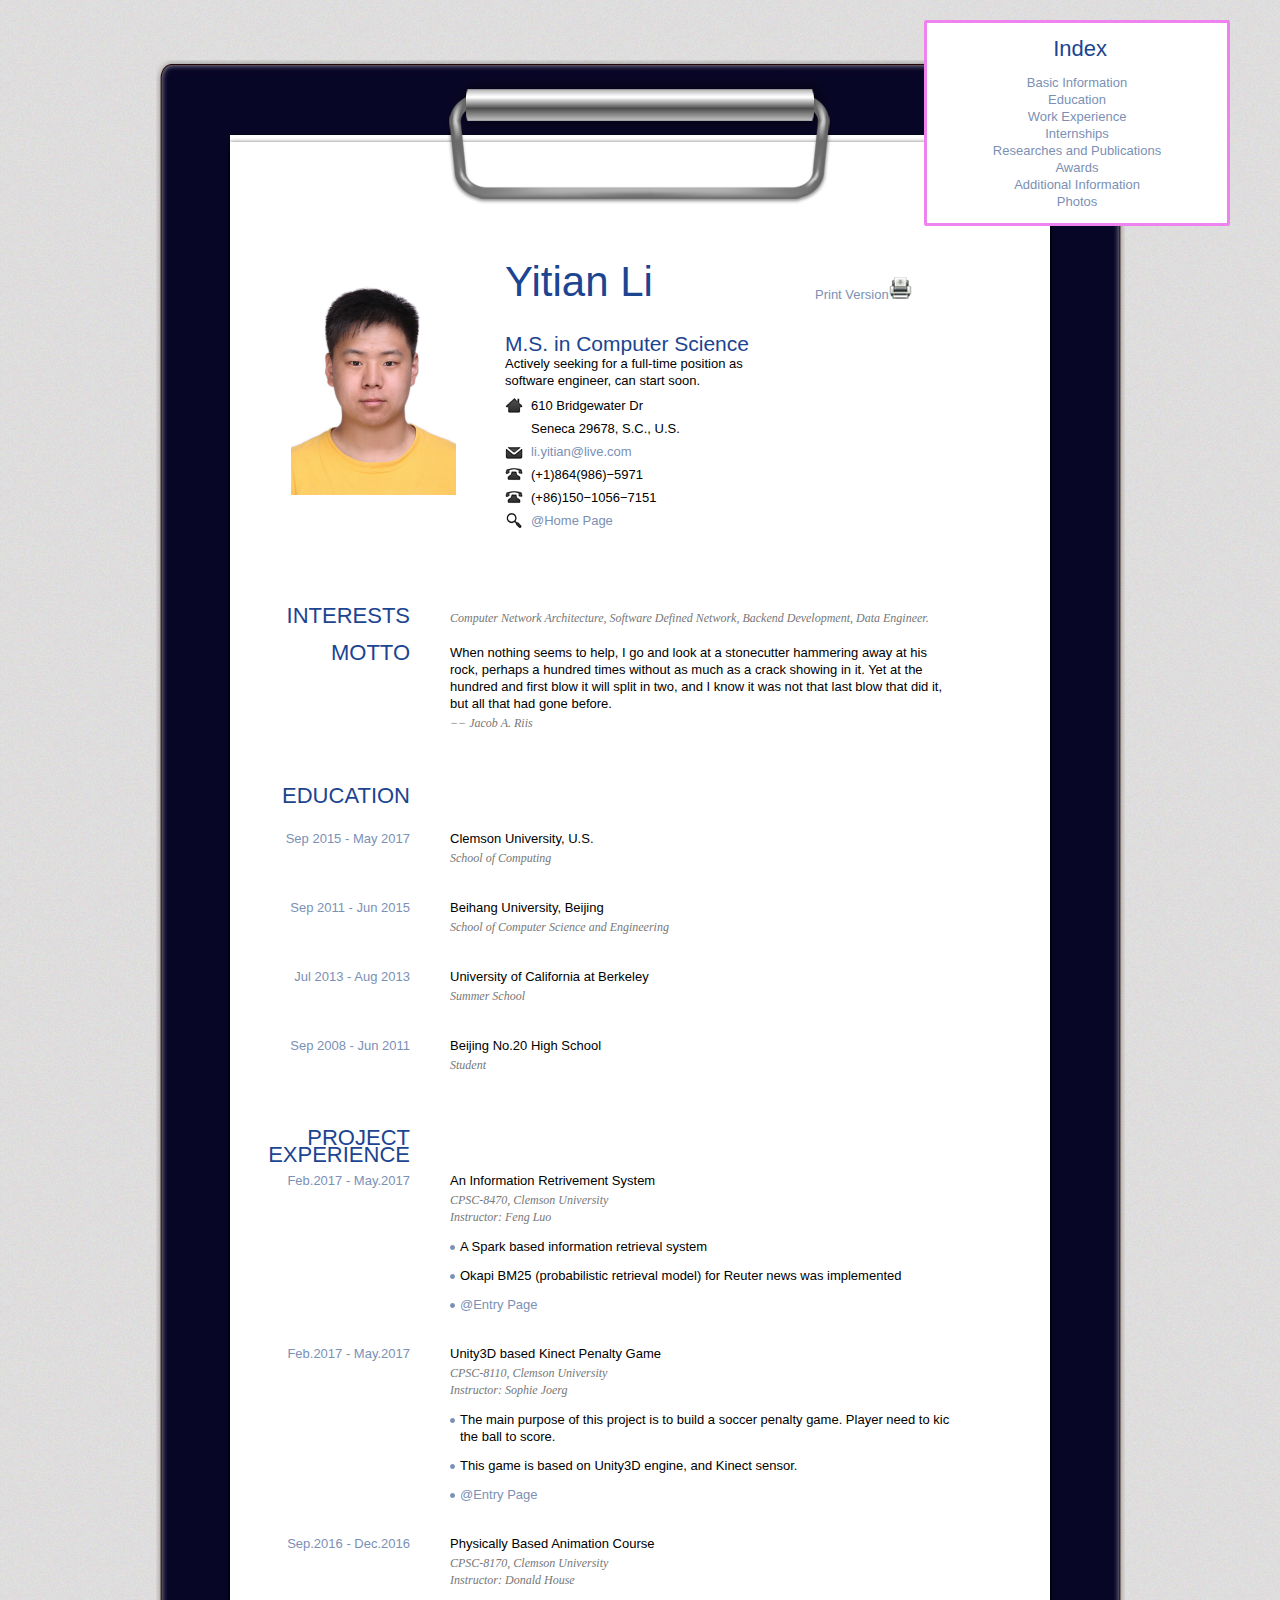
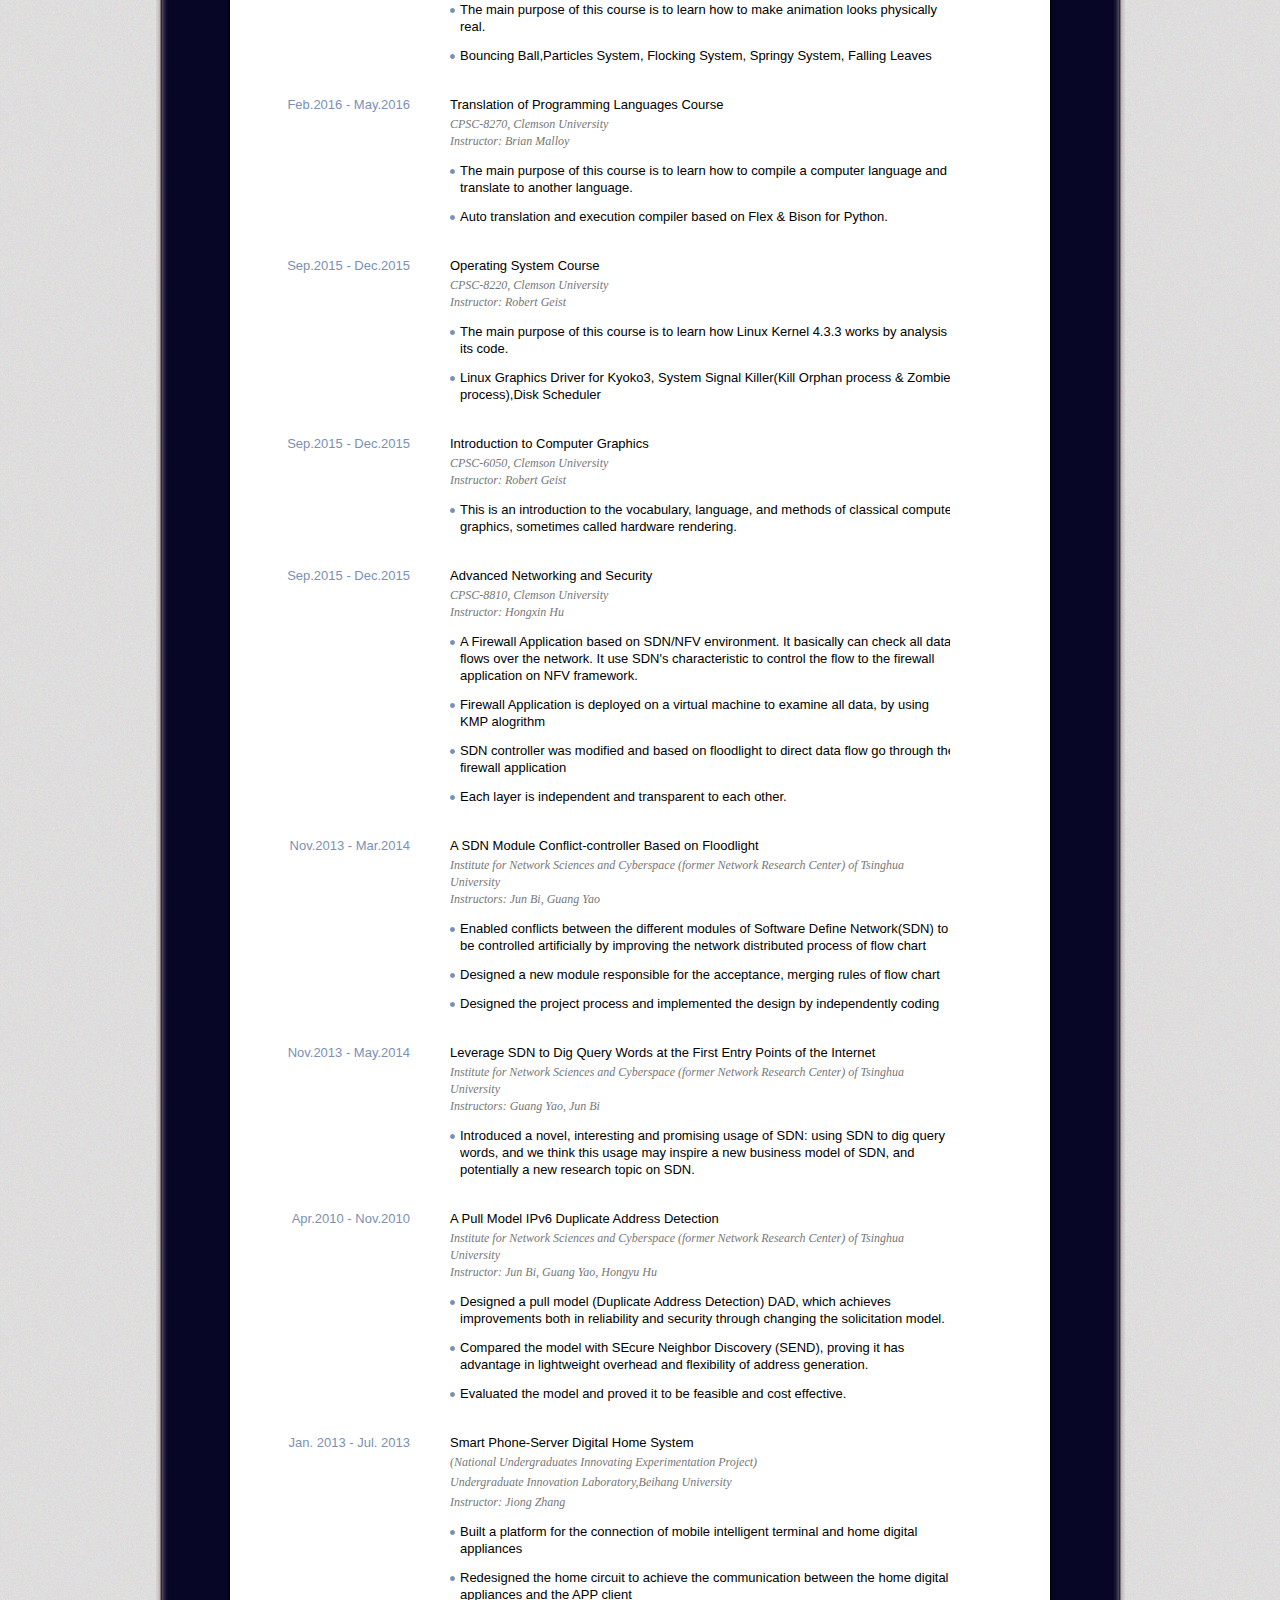
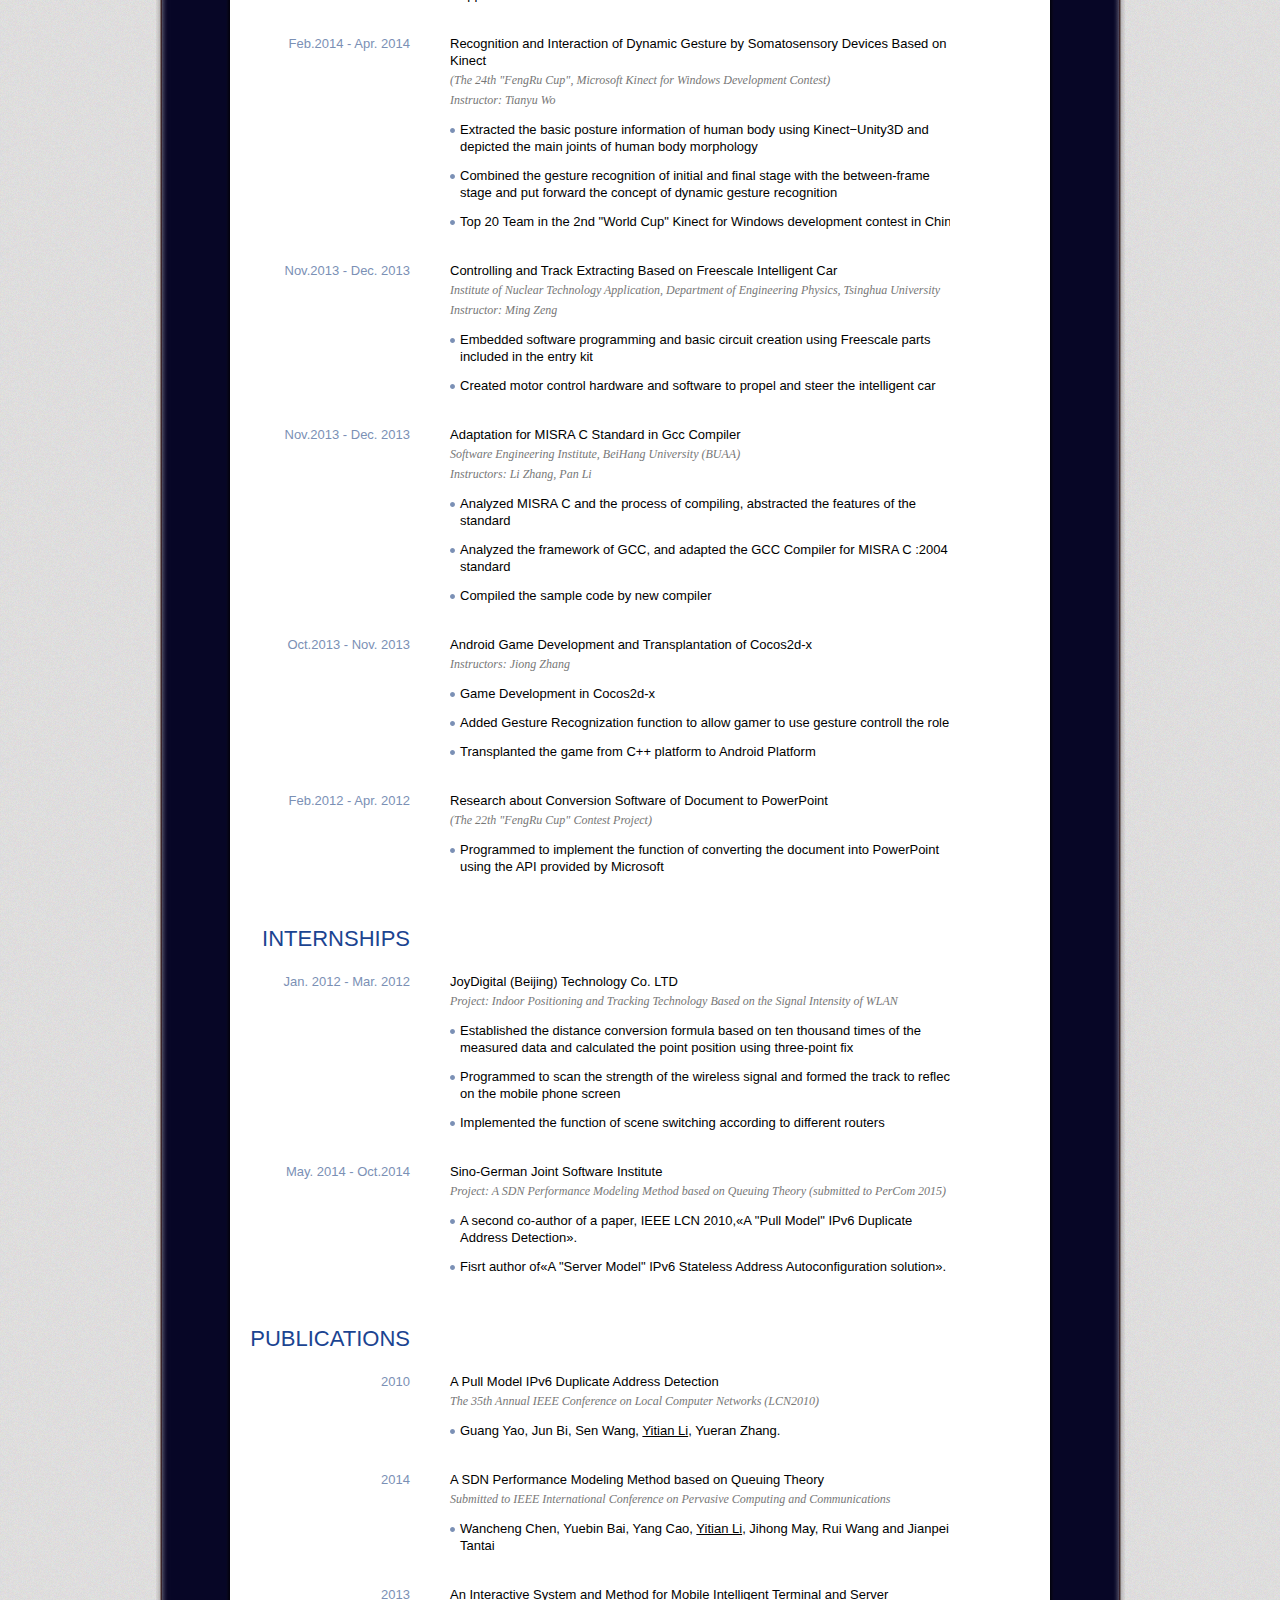
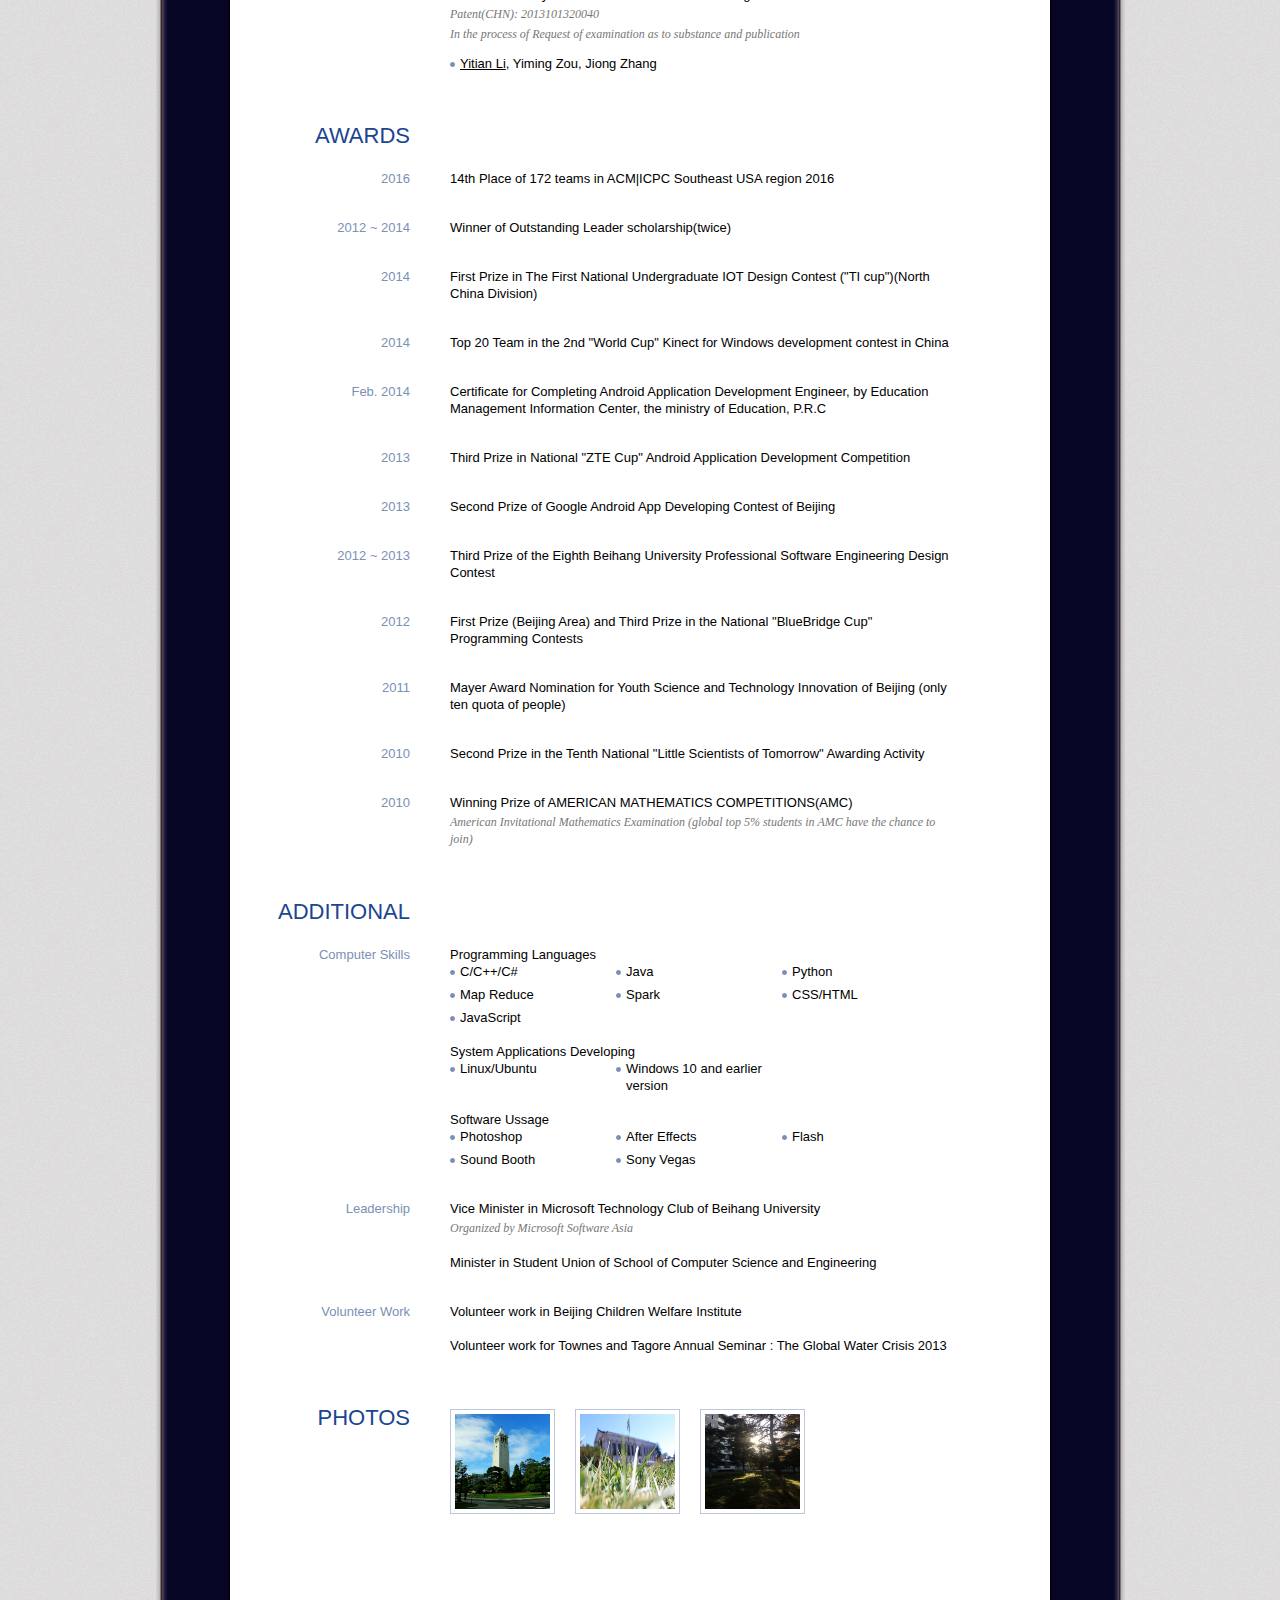
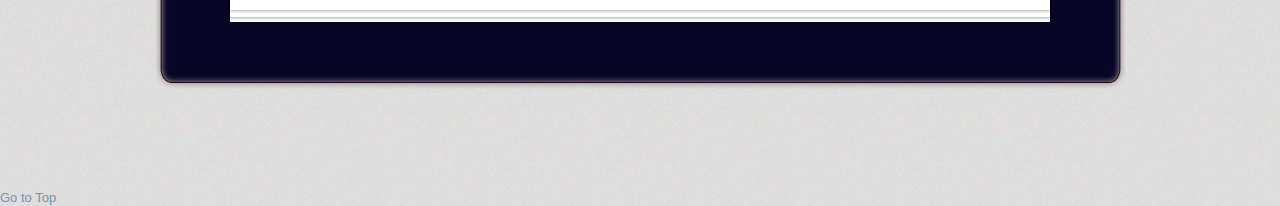
==== index.html @ 25308c0a "initial comment" ====
<!DOCTYPE html>
<head>
<title>Resume</title>
<link rel="stylesheet" href="css/stylesheet.css" type="text/css" />
<link rel="stylesheet" href="css/print.css" type="text/css" media="print" />


</head>
<body>
<!-- Begin Banner  -->
	<div id="header">
          <br/>
          <h2>Index</h2><br/>
          <br/>
          <a href="#ct1">Basic Information</a><br/>
          <a href="#ct2">Education</a><br/>
          <a href="#ct3">Work Experience</a><br/>
          <a href="#ct4">Internships</a><br/>
          <a href="#ct5">Researches and Publications</a><br/>
          <a href="#ct6">Awards</a><br/>
          <a href="#ct7">Additional Information</a><br/>
          <a href="#ct8">Photos</a><br/>
  </div>

<!-- End Banner  -->
<!-- Begin Wrapper -->
<div id="wrapper">
  <div class="wrapper-top"></div>
  <div class="wrapper-mid">
    <!-- Begin Paper -->
    <div id="paper">
      <div class="paper-top"></div>
        <div id="paper-mid">
        <div class="entry">
          <!-- Begin Image -->
          <img class="portrait" src="images/photo.jpg" alt="0" />
          <!-- End Image -->
          <!-- Begin Personal Information -->
          <div class="self"  id="ct1">
            <h1 class="name">Yitian Li<br />
              <span>M.S. in Computer Science</span></h1>
              <span>Actively seeking for a full-time position as software engineer, can start soon.</span></h1>              
            <ul>
              <li class="ad ad1">610 Bridgewater Dr</li>
              <li class="ad1">Seneca 29678, S.C., U.S.</li>
              <li class="mail">
              	<a href =mailto:li.yitian@live.com>li.yitian@live.com</a>
              </li>
              <li class="tel">(+1)864(986)&minus;5971</li>
              <li class="tel">(+86)150&minus;1056&minus;7151</li>
              <li class="web">
              	<a href="http://yitianl.people.clemson.edu/">@Home Page</a>
              </li>
            </ul>
          </div>
          <!-- End Personal Information -->
          <!-- Begin Social -->
          <div class="social">
            <a class='north' href="print.html" title="Back">Print Version<img src="images/icn-print.jpg" alt="" /></a>
          </div>
          <!-- End Social -->
        </div>
        <!-- Begin 1st Row -->
        <div class="entry">
          <div class="line"></div>

          <h2>INTERESTS</h2>
          <p><em>Computer Network Architecture, Software Defined Network, Backend Development, Data Engineer.</em><br/></p>


          <h2>MOTTO</h2>
          <p>When nothing seems to help, I go and look at a stonecutter
            hammering away at his rock, perhaps a hundred times without as
            much as a crack showing in it. Yet at the hundred and first
            blow it will split in two, and I know it was not that last
            blow that did it, but all that had gone before.<em> &minus;&minus;  Jacob A. Riis</em></p>
        </div>
        <!-- End 1st Row -->
        <!-- Begin 2nd Row -->
        <div class="entry"  id="ct2">
          <div class="line"></div>
          <h2>EDUCATION</h2>
          <div class="content">
            <h3>Sep 2015 - May 2017</h3>
            <p>Clemson University, U.S. <br />
              <em>School of Computing</em></p>
          </div>
          <div class="content">
            <h3>Sep 2011 - Jun 2015</h3>
            <p>Beihang University, Beijing <br />
              <em>School of Computer Science and Engineering</em></p>
          </div>
          <div class="content">
            <h3>Jul 2013 - Aug 2013</h3>
            <p>University of California at Berkeley<br />
              <em>Summer School</em></p>
          </div>
          <div class="content">
            <h3>Sep 2008 - Jun 2011</h3>
            <p>Beijing No.20 High School<br />
              <em>Student</em></p>
          </div>
        </div>
        <!-- End 2nd Row -->
        <!-- Begin 3rd Row -->
        <div class="entry"  id="ct3">
          <div class="line"></div>
          <h2>PROJECT EXPERIENCE</h2>
          <div class="content">
            <h3>Feb.2017 - May.2017</h3>
            <p>An Information Retrivement System<br />
              <em>CPSC-8470, Clemson University<br/>
              Instructor: Feng Luo</em></p>
            <ul class="info">
              <li>A Spark based information retrieval system</li>
              <li>Okapi BM25 (probabilistic retrieval model) for Reuter news was implemented</li>
              <li class="web">
                <a href="http://yitianli.github.io/IRsystem/index.php">@Entry Page</a>
              </li>
            </ul>
          </div>
          <div class="content">
            <h3>Feb.2017 - May.2017</h3>
            <p>Unity3D based Kinect Penalty Game<br />
              <em>CPSC-8110, Clemson University<br/>
              Instructor: Sophie Joerg</em></p>
            <ul class="info">
              <li>The main purpose of this project is to build a soccer penalty game. Player need to kick the ball to score.</li>
              <li>This game is based on Unity3D engine, and Kinect sensor.</li>
              <li class="web">
                <a href="https://www.youtube.com/watch?v=wbSb-esvvNM">@Entry Page</a>
              </li>
            </ul>
          </div>
          <div class="content">
            <h3>Sep.2016 - Dec.2016</h3>
            <p>Physically Based Animation Course<br />
              <em>CPSC-8170, Clemson University<br/>
              Instructor: Donald House</em></p>
            <ul class="info">
              <li>The main purpose of this course is to learn how to make animation looks physically real.</li>
              <li>Bouncing Ball,Particles System, Flocking System, Springy System, Falling Leaves</li>
            </ul>
          </div>
          <div class="content">
            <h3>Feb.2016 - May.2016</h3>
            <p>Translation of Programming Languages Course<br />
              <em>CPSC-8270, Clemson University<br/>
              Instructor: Brian Malloy</em></p>
            <ul class="info">
              <li>The main purpose of this course is to learn how to compile a computer language and translate to another language.</li>
              <li>Auto translation and execution compiler based on Flex &#38; Bison for Python.</li>
            </ul>
          </div>
          <div class="content">
            <h3>Sep.2015 - Dec.2015</h3>
            <p>Operating System Course<br />
              <em>CPSC-8220, Clemson University<br/>
              Instructor: Robert Geist</em></p>
            <ul class="info">
              <li>The main purpose of this course is to learn how Linux Kernel 4.3.3 works by analysis its code.</li>
              <li>Linux Graphics Driver for Kyoko3, System Signal Killer(Kill Orphan process &#38; Zombie process),Disk Scheduler </li>
            </ul>
          </div>
          <div class="content">
            <h3>Sep.2015 - Dec.2015</h3>
            <p>Introduction to Computer Graphics<br />
              <em>CPSC-6050, Clemson University<br/>
              Instructor: Robert Geist</em></p>
            <ul class="info">
              <li>This is an introduction to the vocabulary, language, and methods of classical computer graphics, sometimes called hardware rendering.</li>
            </ul>
          </div>
          <div class="content">
            <h3>Sep.2015 - Dec.2015</h3>
            <p>Advanced Networking and Security<br />
              <em>CPSC-8810, Clemson University<br/>
              Instructor: Hongxin Hu</em></p>
            <ul class="info">
              <li>A Firewall Application based on SDN/NFV environment. It basically can check all data flows over the network. It use SDN's characteristic to control the flow to the firewall application on NFV framework. </li>
              <li>Firewall Application is deployed on a virtual machine to examine all data, by using KMP alogrithm </li>
              <li>SDN controller was modified and based on floodlight to direct data flow go through the firewall application
              </li>
              <li>Each layer is independent and transparent to each other. </li>              
            </ul>
          </div>
          <div class="content">
            <h3>Nov.2013 - Mar.2014</h3>
            <p>A SDN Module Conflict-controller Based on Floodlight<br />
              <em>Institute for Network Sciences and Cyberspace (former Network Research Center) of Tsinghua University<br/>
              Instructors: Jun Bi, Guang Yao</em></p>
            <ul class="info">
              <li>Enabled conflicts between the different modules of Software Define Network(SDN) to be controlled artificially by improving the network distributed process of flow chart</li>
              <li>Designed a new module responsible for the acceptance, merging rules of flow chart</li>
              <li>Designed the project process and implemented the design by independently coding</li>
            </ul>
          </div>
          <div class="content">
            <h3>Nov.2013 - May.2014</h3>
            <p>Leverage SDN to Dig Query Words at the First Entry Points of the Internet<br />
              <em>Institute for Network Sciences and Cyberspace (former Network Research Center) of Tsinghua University<br/>
              Instructors: Guang Yao, Jun Bi</em></p>
            <ul class="info">
              <li>Introduced a novel, interesting and promising usage of SDN: using SDN to dig query words, and we think this usage may inspire a new business model of SDN, and potentially a new research topic on SDN.</li>
            </ul>
          </div>
          <div class="content">
            <h3>Apr.2010 - Nov.2010</h3>
            <p>A Pull Model IPv6 Duplicate Address Detection<br />
              <em>Institute for Network Sciences and Cyberspace (former Network Research Center) of Tsinghua University<br/>
              Instructor: Jun Bi, Guang Yao, Hongyu Hu</em></p>
            <ul class="info">
              <li>Designed a pull model (Duplicate Address Detection) DAD, which achieves improvements both in reliability and security through changing the solicitation model.</li>
              <li>Compared the model with SEcure Neighbor Discovery (SEND), proving it has advantage in lightweight overhead and flexibility of address generation.</li>
              <li>Evaluated the model and proved it to be feasible and cost effective.</li>
            </ul>
          </div>
          <div class="content">
            <h3>Jan. 2013 - Jul. 2013</h3>
            <p>Smart Phone-Server Digital Home System<br/>
            <em>(National Undergraduates Innovating Experimentation Project)</em>
            <em>Undergraduate Innovation Laboratory,Beihang University</em> 
              <em>Instructor: Jiong Zhang</em></p>
            <ul class="info">
              <li>Built a platform for the connection of mobile intelligent terminal and home digital appliances</li>
              <li>Redesigned the home circuit to achieve the communication between the home digital appliances and the APP client</li>
            </ul>
          </div>
          <div class="content">
            <h3>Feb.2014 - Apr. 2014</h3>
            <p>Recognition and Interaction of Dynamic Gesture by Somatosensory Devices Based on Kinect<br/>
              <em>(The 24th "FengRu Cup", Microsoft Kinect for Windows Development Contest)</em>
              <em>Instructor: Tianyu Wo</em></p>
            <ul class="info">
              <li>Extracted the basic posture information of human body using Kinect&minus;Unity3D and depicted the main joints of human body morphology</li>
              <li>Combined the gesture recognition of initial and final stage with the between-frame stage and put forward the concept of dynamic gesture recognition</li>
              <li>Top 20 Team in the 2nd "World Cup" Kinect for Windows development contest in China</li>
            </ul>
          </div>
          <div class="content">
            <h3>Nov.2013 - Dec. 2013</h3>
            <p>Controlling and Track Extracting Based on Freescale Intelligent Car<br/>
              <em>Institute of Nuclear Technology Application, Department of Engineering Physics, Tsinghua University </em>
              <em>Instructor: Ming Zeng</em></p>
            <ul class="info">
              <li>Embedded software programming and basic circuit creation using Freescale parts included in the entry kit</li>
              <li>Created motor control hardware and software to propel and steer the intelligent car</li>
            </ul>
          </div>
          
          <div class="content">
            <h3>Nov.2013 - Dec. 2013</h3>
            <p>Adaptation for MISRA C Standard in Gcc Compiler<br/>
              <em>Software Engineering Institute, BeiHang University (BUAA)</em>
              <em>Instructors: Li Zhang, Pan Li</em></p>
            <ul class="info">
              <li>Analyzed MISRA C and the process of compiling, abstracted the features of the standard</li>
              <li>Analyzed the framework of GCC, and adapted the GCC Compiler for MISRA C :2004 standard</li>
              <li>Compiled the sample code by new compiler</li>
            </ul>
          </div>
          <div class="content">
            <h3>Oct.2013 - Nov. 2013</h3>
            <p>Android Game Development and Transplantation of Cocos2d-x<br/>
              <em>Instructors: Jiong Zhang</em></p>
            <ul class="info">
              <li>Game Development in Cocos2d-x</li>
              <li>Added Gesture Recognization function to allow gamer to use gesture controll the role</li>
              <li>Transplanted the game from C++ platform to Android Platform</li>
            </ul>
          </div>
          <div class="content">
            <h3>Feb.2012 - Apr. 2012</h3>
            <p>Research about Conversion Software of Document to PowerPoint<br/>
              <em>(The 22th "FengRu Cup" Contest Project)</em>
            <ul class="info">
              <li>Programmed to implement the function of converting the document into PowerPoint using the API provided by Microsoft</li>
            </ul>
          </div>
          
        </div>
        <!-- End 3rd Row -->
        <!-- Begin 4th Row -->
        <div class="entry"  id="ct4">
          <div class="line"></div>
          <h2>INTERNSHIPS</h2>
          <div class="content">
            <h3>Jan. 2012 - Mar. 2012</h3>
            <p> JoyDigital (Beijing) Technology Co. LTD<br />
              <em>Project: Indoor Positioning and Tracking Technology Based on the Signal Intensity of WLAN</em></p>
            <ul class="info">
              <li>Established the distance conversion formula based on ten thousand times of the measured data and calculated the point position using three-point fix</li>
              <li>Programmed to scan the strength of the wireless signal and formed the track to reflect on the mobile phone screen</li>
              <li>Implemented the function of scene switching according to different routers</li>
            </ul>
          </div>
          <div class="content">
            <h3>May. 2014 - Oct.2014</h3>
            <p>Sino-German Joint Software Institute<br />
              <em>Project: A SDN Performance Modeling Method based on Queuing Theory (submitted to PerCom 2015)</em></p>
            <ul class="info">
              <li>A second co-author of a paper, IEEE LCN 2010,&laquo;A "Pull Model" IPv6 Duplicate Address Detection&raquo;.</li>
              <li>Fisrt author of&laquo;A "Server Model" IPv6 Stateless Address Autoconfiguration solution&raquo;. </li>
            </ul>
          </div>
        </div>
        <!-- End 4th Row -->
        <!-- Begin 5th Row -->
        <div class="entry"  id="ct5">
          <div class="line"></div>
          <h2>PUBLICATIONS</h2>
          <div class="content">
            <h3>2010</h3>
            <p>A Pull Model IPv6 Duplicate Address Detection<br />
              <em>The 35th Annual IEEE Conference on Local Computer Networks (LCN2010)</em></p>
            <ul class="info">
              <li>Guang Yao, Jun Bi, Sen Wang, <u>Yitian Li</u>, Yueran Zhang.</li>              
            </ul>
          </div>
          <div class="content">
            <h3>2014</h3>
            <p>A SDN Performance Modeling Method based on Queuing Theory<br />
              <em>Submitted to IEEE International Conference on Pervasive Computing and Communications</em></p>
            <ul class="info">
              <li>Wancheng Chen, Yuebin Bai, Yang Cao, <u>Yitian Li</u>, Jihong May, Rui Wang and Jianpei Tantai</li>              
            </ul>
          </div>
          <div class="content">
            <h3>2013</h3>
            <p>An Interactive System and Method for Mobile Intelligent Terminal and Server<br />
              <em>Patent(CHN): 2013101320040</em>
              <em>In the process of Request of examination as to substance and publication</em></p>
            <ul class="info">
              <li><u>Yitian Li</u>, Yiming Zou, Jiong Zhang</li>              
            </ul>
          </div>
        </div>
        <!-- End 5th Row -->
        <!-- Begin 6th Row -->
        <div class="entry"  id="ct6">
          <div class="line"></div>
          <h2>AWARDS</h2>
          <div class="content">
            <h3>2016</h3>
            <p>14th Place of 172 teams in ACM|ICPC Southeast USA region 2016</p>            
          </div>
          <div class="content">
            <h3>2012 ~ 2014</h3>
            <p>Winner of Outstanding Leader scholarship(twice)</p>            
          </div>
          <div class="content">
            <h3>2014</h3>
            <p>First Prize in The First National Undergraduate IOT Design Contest ("TI cup")(North China Division)</p>            
          </div>
          <div class="content">
            <h3>2014</h3>
            <p>Top 20 Team in the 2nd "World Cup" Kinect for Windows development contest in China</p>           
          </div>
          <div class="content">
            <h3>Feb. 2014</h3>
            <p>Certificate for Completing Android Application Development Engineer, by Education Management Information Center, the ministry of Education, P.R.C</p>            
          </div>
          <div class="content">
            <h3>2013</h3>
            <p>Third Prize in National "ZTE Cup" Android Application Development Competition</p>            
          </div>
          <div class="content">
            <h3>2013</h3>
            <p>Second Prize of Google Android App Developing Contest of Beijing</p>            
          </div>
          <div class="content">
            <h3>2012 ~ 2013</h3>
            <p>Third Prize of the Eighth Beihang University Professional Software Engineering Design Contest</p>            
          </div>
          <div class="content">
            <h3>2012</h3>
            <p>First Prize (Beijing Area) and Third Prize in the National "BlueBridge Cup" Programming Contests</p>            
          </div>
          <div class="content">
            <h3>2011</h3>
            <p>Mayer Award Nomination for Youth Science and Technology Innovation of Beijing (only ten quota of people)</p>            
          </div>
          <div class="content">
            <h3>2010</h3>
            <p>Second Prize in the Tenth National "Little Scientists of Tomorrow" Awarding Activity</p>            
          </div>
          <div class="content">
            <h3>2010</h3>
            <p>Winning Prize of AMERICAN MATHEMATICS COMPETITIONS(AMC)</p>
            <ul class="info">
            <em>American Invitational Mathematics Examination (global top 5% students in AMC have the chance to join)</em>    
            </ul>    
          </div>
          
        </div>
        <!-- End 6th Row -->
        <!-- Begin 7th Row -->
        <div class="entry"  id="ct7">
          <div class="line"></div>
          <h2>ADDITIONAL</h2>
          <div class="content">            
            <h3>Computer Skills</h3>
            <p>Programming Languages<br/></p>
            <ul class="skills">            
              <li>C/C++/C#</li>
              <li>Java</li>
              <li>Python</li>
              <li>Map Reduce</li>
              <li>Spark </li>
              <li>CSS/HTML</li>
              <li>JavaScript</li>

            </ul>            
            <p><br/>System Applications Developing</p>
            <ul class="skills">            
              <li>Linux/Ubuntu</li>
              <li>Windows 10 and earlier version</li>
            </ul>
            <p><br/>Software Ussage</p>
            <ul class="skills">
              <li>Photoshop</li>
              <li>After Effects</li>
              <li>Flash</li>
              <li>Sound Booth</li>
              <li>Sony Vegas</li>
            </ul>
          </div>
          <div class="content">
            <h3>Leadership</h3>
            <p>Vice Minister in Microsoft Technology Club of Beihang University
            <em>Organized by Microsoft Software Asia</em></p>
            <p><br/>Minister in Student Union of School of Computer Science and Engineering</p>            
          </div>
          <div class="content">
            <h3>Volunteer Work</h3>
            <p>Volunteer work in Beijing Children Welfare Institute</p>
            <p><br/>Volunteer work for Townes and Tagore Annual Seminar : The Global Water Crisis 2013</p>            
          </div>
        </div>
        <!-- End 7th Row -->
        <!-- Begin 8th Row -->
        <div class="entry"  id="ct8">
        <div class="line"></div>
        <h2>PHOTOS</h2>
        	<ul class="works">
        		<li><a href="images/1.jpg" rel="bookmark" title="Lorem ipsum dolor sit amet."><img src="images/1.jpg" alt="" /></a></li>
        		<li><a href="images/2.jpg" rel="bookmark" title="Lorem ipsum dolor sit amet."><img src="images/2.jpg" alt="" /></a></li>
        		<li><a href="images/3.jpg" rel="bookmark" title="Lorem ipsum dolor sit amet."><img src="images/3.jpg" alt="" /></a></li>
        	</ul>
        </div>
        <!-- End 8th Row -->
      </div>
      <div class="clear"></div>
      <div class="paper-bottom"></div>
    </div>
    <!-- End Paper -->
  </div>
  <div class="wrapper-bottom"></div>
</div>
<div id="message"><a href="#top" id="top-link">Go to Top</a></div>
<!-- End Wrapper -->
</body>
</html>
---- css/stylesheet.css ----
@charset "UTF-8";
/* RESET */
/* ----------------------------------------- */
html, body, div, span, applet, object, iframe,
h1, h2, h3, h4, h5, h6, p, blockquote, pre,
a, abbr, acronym, address, big, code,
del, dfn, em, font, img, ins, kbd, q, s, samp,
small, strike, strong, tt, var,
dl, dt, dd, ol, ul, li,
fieldset, form, label, legend,
table, caption, tbody, tfoot, thead, tr, th, td {
	margin: 0;
	padding: 0;
	border: 0;
	outline: 0;
	font-weight: inherit;
	font-style: inherit;
	font-size: 100%;
	font-family: inherit;
	vertical-align: baseline;
}
:focus {
	outline: 0;
}
body {
	line-height: 1;
}
/* tables still need 'cellspacing="0"' in the markup */
table {
	border-collapse: separate;
	border-spacing: 0;
}
caption, th, td {
	text-align: left;
	font-weight: normal;
}
blockquote:before, blockquote:after,
q:before, q:after {
	content: "";
}
blockquote, q {
	quotes: "" "";
}

.clear {
	clear:both;
}


/* LAYOUT */
/* ----------------------------------------- */

body {
	font-family: "Trebuchet MS", Arial, Helvetica, sans-serif;
	background-color: #e1e0db;
	background-image: url(../images/bg.jpg);
	background-repeat: repeat;
	font-size:13px;
	line-height: 17px;
	color:#000;
}

.contact {
	background-image: none;
	background-color:#e9e9e9;
}

a, a:visited, a:active {
	color:#7b90b5;
	text-decoration: none;
}

a:hover {
	color:#7b90b5;
	text-decoration: underline;
}

/* DOSSIER BACKGROUND */
/* ----------------------------------------- */

#wrapper {
	width:969px;
	margin:0 auto;
	margin-top:60px;
	margin-bottom:100px;
}

.wrapper-top {
	width:969px;
	height:19px;
	margin:0 auto;
	background-image:url(../images/btop.jpg);
	background-repeat:no-repeat;
}

.wrapper-mid {
	width:969px;
	margin:0 auto;
	background-image:url(../images/bmid.jpg);
	background-repeat: repeat-y;
	padding-bottom:40px;
}

.wrapper-bottom {
	width:969px;
	height:22px;
	padding:0;
	margin:0 auto;
	background-image:url(../images/bbottom.jpg);
	background-repeat:no-repeat;
}

/* PAPER BACKGROUND */
/* ----------------------------------------- */

#paper {
	width:828px;
	margin:0 auto;
}

.paper-top {
	width:828px;
	margin:0 auto;
	background-image:url(../images/ptop.jpg);
	background-repeat:no-repeat;
	height:126px;
}

#paper-mid {
	width:828px;
	margin:0 auto;
	background-image:url(../images/pmid.jpg);
	background-repeat:repeat-y;
	display:block;
	padding:0;
	overflow: hidden;
	padding-bottom:75px;
	padding-top:7px;
}

.paper-bottom {
	width:828px;
	height:18px;
	margin:0 auto;
	background-image:url(../images/pbottom.jpg);
	background-repeat:no-repeat;
}

/* ENTRIES */
/* ----------------------------------------- */

.entry {
	width:720px;
	display: block;
	padding-top:55px;
	clear: both;
	margin-left:4px;
}

h1  {
	width:250px;
	font-size:42px;
	color:#1b4491;
	margin-top: -5px;
	margin-bottom:3px;
	clear:both;
}

h1 span {
	font-size:21px;
	display:block;
	color:#1b4491;
	margin-top:45px;
}

h2 {
	width:180px;
	height: 23px;
	text-align: right;
	float:left;
	padding:0;
	margin:0;
	clear:both;
	font-size:22px;
	color:#1b4491;
	margin-bottom:-12px;
}

p {
	width:500px;
	margin-left:40px;
	float:right;	
}

p img {
	float:right;
	margin-left:20px;
	padding-left:10px;
}

div.content {
	clear: both;
	padding:0;
	margin:0;
	overflow: hidden;
	display:block;
	padding-top:32px;
}

h3 {
	width:180px;
	text-align: right;
	float:left;
	padding:0;
	clear:both;
	font-size: 13px;
	color:#7b90b5;
}

h4 {
	width:180px;
	text-align: right;
	float:left;
	padding:0;
	clear:both;
	font-size: 11px;
	color:#7b90b5;
}

h5 {
	width:180px;
	text-align: right;
	float:left;
	padding:0;
	clear:both;
	font-size: 10px;
	color:#7b90b5;
}

h6 {
	width:180px;
	text-align: right;
	float:left;
	padding:0;
	clear:both;
	font-size: 9px;
	color:#7b90b5;
}

em {
	font-family: Georgia, "Times New Roman", serif;
	font-style: italic;
	color:#777777;
	font-size:12px;
	display: block;
	padding-top:3px;
}


ol {
	float:right;
	width:500px;
	margin-left:40px;
	list-style: decimal;
	
}

ol li {
	width:500px;
	list-style-type: decimal;
	list-style-position: inside;
}

dl {
	float:right;
	width:500px;
	margin-left:40px;
	
}

dt {
	float:left;
	display: block;
	width:500px;
		color:#7b90b5;
}

dd {
	float:left;
	display: block;
	width:480px;
	text-indent:20px;
}

ul.unordered {
	float:right;
	width:500px;
	margin-left:40px;
	
}

ul.unordered li {
	margin:0;
	padding:0;
	float:left;
	display: block;
	width:500px;
	background-image:url(../images/bullet.gif);
	background-repeat: no-repeat;
	padding-left:10px;
	background-position: 0 .5em;
	margin-top:0;
}

ul.info {
	float:right;
	width:500px;
	margin-left:40px;
	list-style-type: none; 
}

ul.info li {
	margin:0;
	padding:0;
	float:left;
	display: block;
	width:500px;
	background-image:url(../images/bullet.gif);
	background-repeat: no-repeat;
	padding-left:10px;
	background-position: 0 .5em;
	margin-top:12px;
}

ul.skills {
	margin:0;
	padding:0;
	float:right;
	width:500px;
	margin-left:40px;
	margin-top:-6px;
	list-style-type: none;
	
}

ul.skills li {
	margin:0;
	padding:0;
	float:left;
	width:156px;
	background-image:url(../images/bullet.gif);
	background-repeat: no-repeat;
	padding-left:10px;
	background-position: 0 .5em;
	margin-top:6px;
}

ul.works {
	margin:0;
	padding:0;
	float:right;
	width:500px;
	margin-left:40px;
	list-style-type: none;
}

ul.works li {
	margin:0;
	padding:0;
	float:left;
}

ul.works li img {
	padding:4px;
	background-color:#fff;
	width:95px;
	height:95px;
	border:1px solid #bdc7da;
	margin-right:20px;
	margin-bottom:16px;
}

ul.works li img:hover {
	border:1px solid #1b4491;
	cursor: pointer;
}

img.portrait {
	/*background-image:url(../images/frame.jpg);
	background-repeat: no-repeat;*/
	width:165px;
	height:228px;
	/*padding-top:10px;*/
	padding-left:11px;
	padding-right:11px;
	padding-bottom:36px;
	margin-left:50px;
	float:left;
	
}


/* SELF INFORMATION */
/* ----------------------------------------- */

.self {
	width:250px;
	float:left;
	padding-top:11px;
	margin-left:38px;
	margin-bottom:15px;
}

.self ul {
	padding-top: 10px;
}

.self ul li.ad {
	background-image:url(../images/icn-ad.gif);
}

.self ul li.mail {
	background-image:url(../images/icn-mail.gif);
}

.self ul li.tel {
	background-image:url(../images/icn-tel.gif);
}

.self ul li.web {
	background-image:url(../images/icn-web.gif);
}

.self ul li {
	background-repeat: no-repeat;
	padding-left:26px;
	background-position: 0 .1em;
	height:25px;
	display:block;
	margin-top:-2px;
}

/* SOCIAL ICONS */
/* ----------------------------------------- */

.social {
	width:135px;
	float:right;
	padding-top:10px;
}

.social ul {
	list-style: none;
}

.social ul li {
	float:left;
	width:21px;
	height:24px;
	margin:0;
	padding:0;
	margin-left:6px;
}

#header{
	position:fixed;
	text-align: center;
	top:20px;
    /*left:800px;*/
    right:50px;
    width: 300px;
    height: 200px;
	background-color: white;
    border:3px solid violet;
    border-radius: 2px;
}
---- css/print.css ----
@charset "UTF-8";
/* RESET */
/* ----------------------------------------- */
html, body, div, span, applet, object, iframe,
h1, h2, h3, h4, h5, h6, p, blockquote, pre,
a, abbr, acronym, address, big, code,
del, dfn, em, font, img, ins, kbd, q, s, samp,
small, strike, strong, tt, var,
dl, dt, dd, ol, ul, li,
fieldset, form, label, legend,
table, caption, tbody, tfoot, thead, tr, th, td {
	margin: 0;
	padding: 0;
	border: 0;
	outline: 0;
	font-weight: inherit;
	font-style: inherit;
	font-size: 100%;
	font-family: Garamond;
	vertical-align: baseline;
}
:focus {
	outline: 0;
}
body {
	line-height: 1;
	
}

/* tables still need 'cellspacing="0"' in the markup */
table {
	border-collapse: separate;
	border-spacing: 0;
}
caption, th, td {
	text-align: left;
	font-weight: normal;
}
blockquote:before, blockquote:after,
q:before, q:after {
	content: "";
}
blockquote, q {
	quotes: "" "";
}

.clear {
	clear:both;
}


/* LAYOUT */
/* ----------------------------------------- */

body {
	font-family: "Trebuchet MS", Arial, Helvetica, sans-serif;
	background-color: white;
	/*background-image: url(../images/bg.jpg);
	background-repeat: repeat;*/
	font-size:13px;
	line-height: 17px;
	color:#000;
}

.contact {
	background-image: none;
	background-color:#e9e9e9;
}

a, a:visited, a:active {
	color:black;
	text-decoration: none;
	font-size: 16px;
}

a:hover {
	color:#7b90b5;
	text-decoration: underline;
}

/* DOSSIER BACKGROUND */
/* ----------------------------------------- */

#wrapper {
	width:969px;
	margin:0 auto;
	margin-top:60px;
	margin-bottom:100px;
}

.wrapper-top {
	width:969px;
	height:19px;
	margin:0 auto;
}

.wrapper-mid {
	width:969px;
	margin:0 auto;
	padding-bottom:40px;
}

.wrapper-bottom {
	width:969px;
	height:22px;
	padding:0;
	margin:0 auto;
}

/* PAPER BACKGROUND */
/* ----------------------------------------- */

#paper {
	width:828px;
	margin:0 auto;
}

.paper-top {
	width:828px;
	margin:0 auto;
	height:6px;
}

#paper-mid {
	width:828px;
	margin:0 auto;
	display:block;
	padding:0;
	overflow: hidden;
	padding-bottom:75px;
	padding-top:7px;
	border:solid 1px black;
}
.line{
	width: 800px;
	height: 0px;
	margin-top: -20px;
	margin-bottom: 20px;
	margin-right: 8px;
	margin-right: 8px;
	clear:both;
	border: 1px solid black;
}

.paper-bottom {
	width:828px;
	height:18px;
	margin:0 auto;
}

/* ENTRIES */
/* ----------------------------------------- */

.entry {
	width:720px;
	display: block;
	padding-top:55px;
	clear: both;
	margin-left:4px;
}

h1  {
	width:250px;
	font-size:45px;
	color:black;
	margin-top: -5px;
	margin-bottom:3px;
	clear:both;
	font-family: Garamond;
}

h1 span {
	font-size:21px;
	display:block;
	color:black;
	margin-top:48px;
	font-family: Garamond;
}

h2 {
	width:180px;
	height: 23px;
	text-align: right;
	float:left;
	padding:0;
	margin:0;
	clear:both;
	font-size:25px;
	color:black;
	margin-bottom:-12px;
	font-family: Garamond;
}

p {
	width:500px;
	margin-left:40px;
	float:right;	
	font-family: Garamond;
	font-size:16px;
}

p img {
	float:right;
	margin-left:20px;
	padding-left:10px;
	font-family: Garamond;
}

div.content {
	clear: both;
	padding:0;
	margin:0;
	overflow: hidden;
	display:block;
	padding-top:32px;
	font-family: Garamond;
}
div.self {
	width: 300px;
}

h3 {
	width:180px;
	text-align: right;
	float:left;
	padding:0;
	clear:both;
	font-size: 16px;
	color:black;
	font-family: Garamond;
}

h4 {
	width:180px;
	text-align: right;
	float:left;
	padding:0;
	clear:both;
	font-size: 14px;
	color:black;
	font-family: Garamond;
}

h5 {
	width:180px;
	text-align: right;
	float:left;
	padding:0;
	clear:both;
	font-size: 13px;
	color:black;
	font-family: Garamond;
}

h6 {
	width:180px;
	text-align: right;
	float:left;
	padding:0;
	clear:both;
	font-size: 12px;
	color:black;
	font-family: Garamond;
}

em {
	font-family:"Times New Roman", serif;
	font-style: italic;
	color:black;
	font-size:12px;
	display: block;
	padding-top:3px;
	font-size: 16px;
}


ol {
	float:right;
	width:500px;
	margin-left:40px;
	list-style: decimal;
	
}
li{
	font-family: Garamond;
	font-size: 16px;
}
.ad1{
	font-size:15px;
}
ol li {
	width:500px;
	list-style-type: decimal;
	list-style-position: inside;}

dl {
	float:right;
	width:500px;
	margin-left:40px;
	
}

dt {
	float:left;
	display: block;
	width:500px;
	color:#7b90b5;
}

dd {
	float:left;
	display: block;
	width:480px;
	text-indent:20px;
}

ul.unordered {
	float:right;
	width:500px;
	margin-left:40px;
	
}

ul.unordered li {
	margin:0;
	padding:0;
	float:left;
	display: block;
	width:500px;
	background-image:url(../images/bullet.gif);
	background-repeat: no-repeat;
	padding-left:10px;
	background-position: 0 .5em;
	margin-top:0;
}

ul.info {
	float:right;
	width:500px;
	margin-left:40px;
	list-style-type: none; 
}

ul.info li {
	margin:0;
	padding:0;
	float:left;
	display: block;
	width:500px;
	background-image:url(../images/bullet.gif);
	background-repeat: no-repeat;
	padding-left:10px;
	background-position: 0 .5em;
	margin-top:12px;
}

ul.skills {
	margin:0;
	padding:0;
	float:right;
	width:500px;
	margin-left:40px;
	margin-top:-6px;
	list-style-type: none;
	
}

ul.skills li {
	margin:0;
	padding:0;
	float:left;
	width:156px;
	background-image:url(../images/bullet.gif);
	background-repeat: no-repeat;
	padding-left:10px;
	background-position: 0 .5em;
	margin-top:6px;
}

ul.works {
	margin:0;
	padding:0;
	float:right;
	width:500px;
	margin-left:40px;
	list-style-type: none;
}

ul.works li {
	margin:0;
	padding:0;
	float:left;
}

ul.works li img {
	padding:4px;
	background-color:#fff;
	width:95px;
	height:95px;
	border:1px solid #bdc7da;
	margin-right:20px;
	margin-bottom:16px;
}

ul.works li img:hover {
	border:1px solid #1b4491;
	cursor: pointer;
}

img.portrait {
	/*background-image:url(../images/frame.jpg);
	background-repeat: no-repeat;*/
	width:165px;
	height:228px;
	/*padding-top:20px;*/
	padding-left:11px;
	padding-right:11px;
	padding-bottom:36px;
	margin-left:50px;
	float:left;
	
}


/* SELF INFORMATION */
/* ----------------------------------------- */

.self {
	width:250px;
	float:left;
	padding-top:11px;
	margin-left:38px;
	margin-bottom:15px;
}

.self ul {
	padding-top: 10px;
}

.self ul li.ad {
	background-image:url(../images/icn-ad.gif);
}

.self ul li.mail {
	background-image:url(../images/icn-mail.gif);
}

.self ul li.tel {
	background-image:url(../images/icn-tel.gif);
}

.self ul li.web {
	background-image:url(../images/icn-web.gif);
}

.self ul li {
	background-repeat: no-repeat;
	padding-left:26px;
	background-position: 0 .1em;
	height:25px;
	display:block;
	margin-top:-2px;
}

/* SOCIAL ICONS */
/* ----------------------------------------- */

.social {
	width:135px;
	float:right;
	padding-top:10px;
}

.social ul {
	list-style: none;
}

.social ul li {
	float:left;
	width:21px;
	height:24px;
	margin:0;
	padding:0;
	margin-left:6px;
}
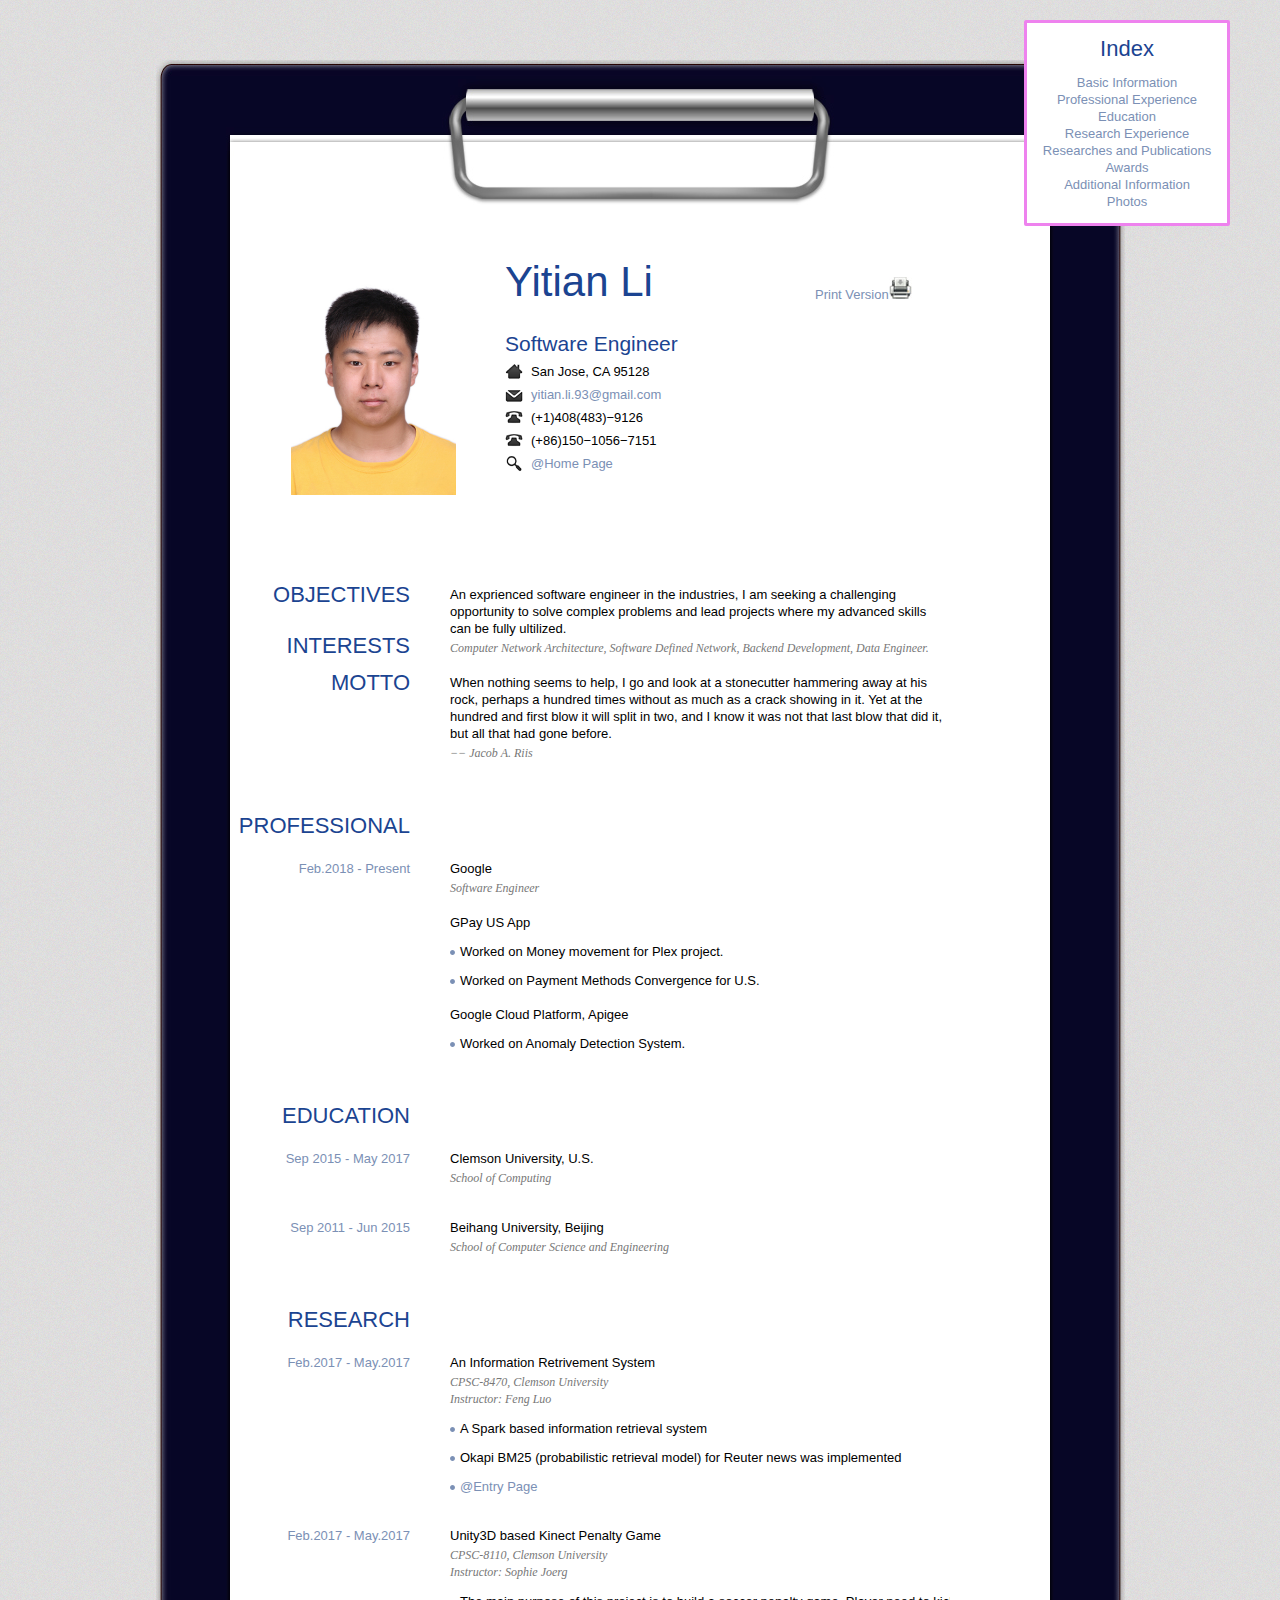
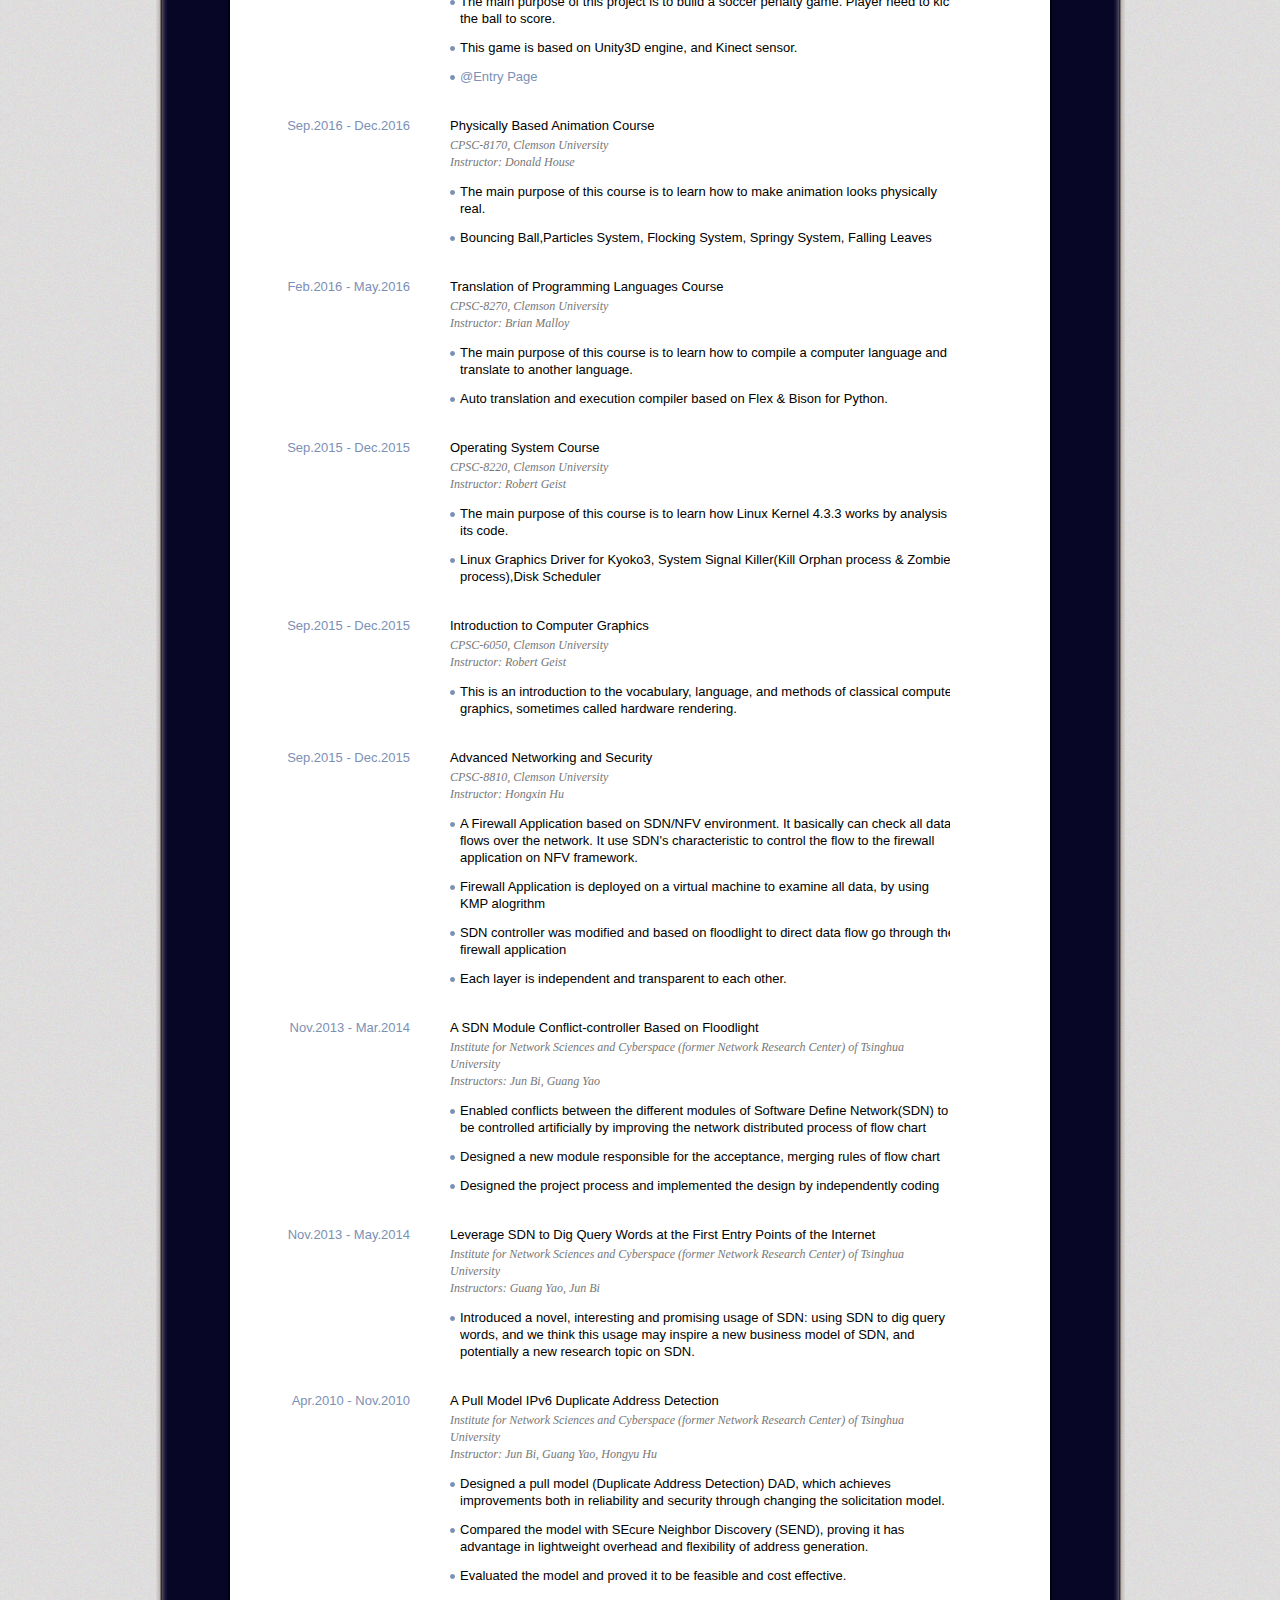
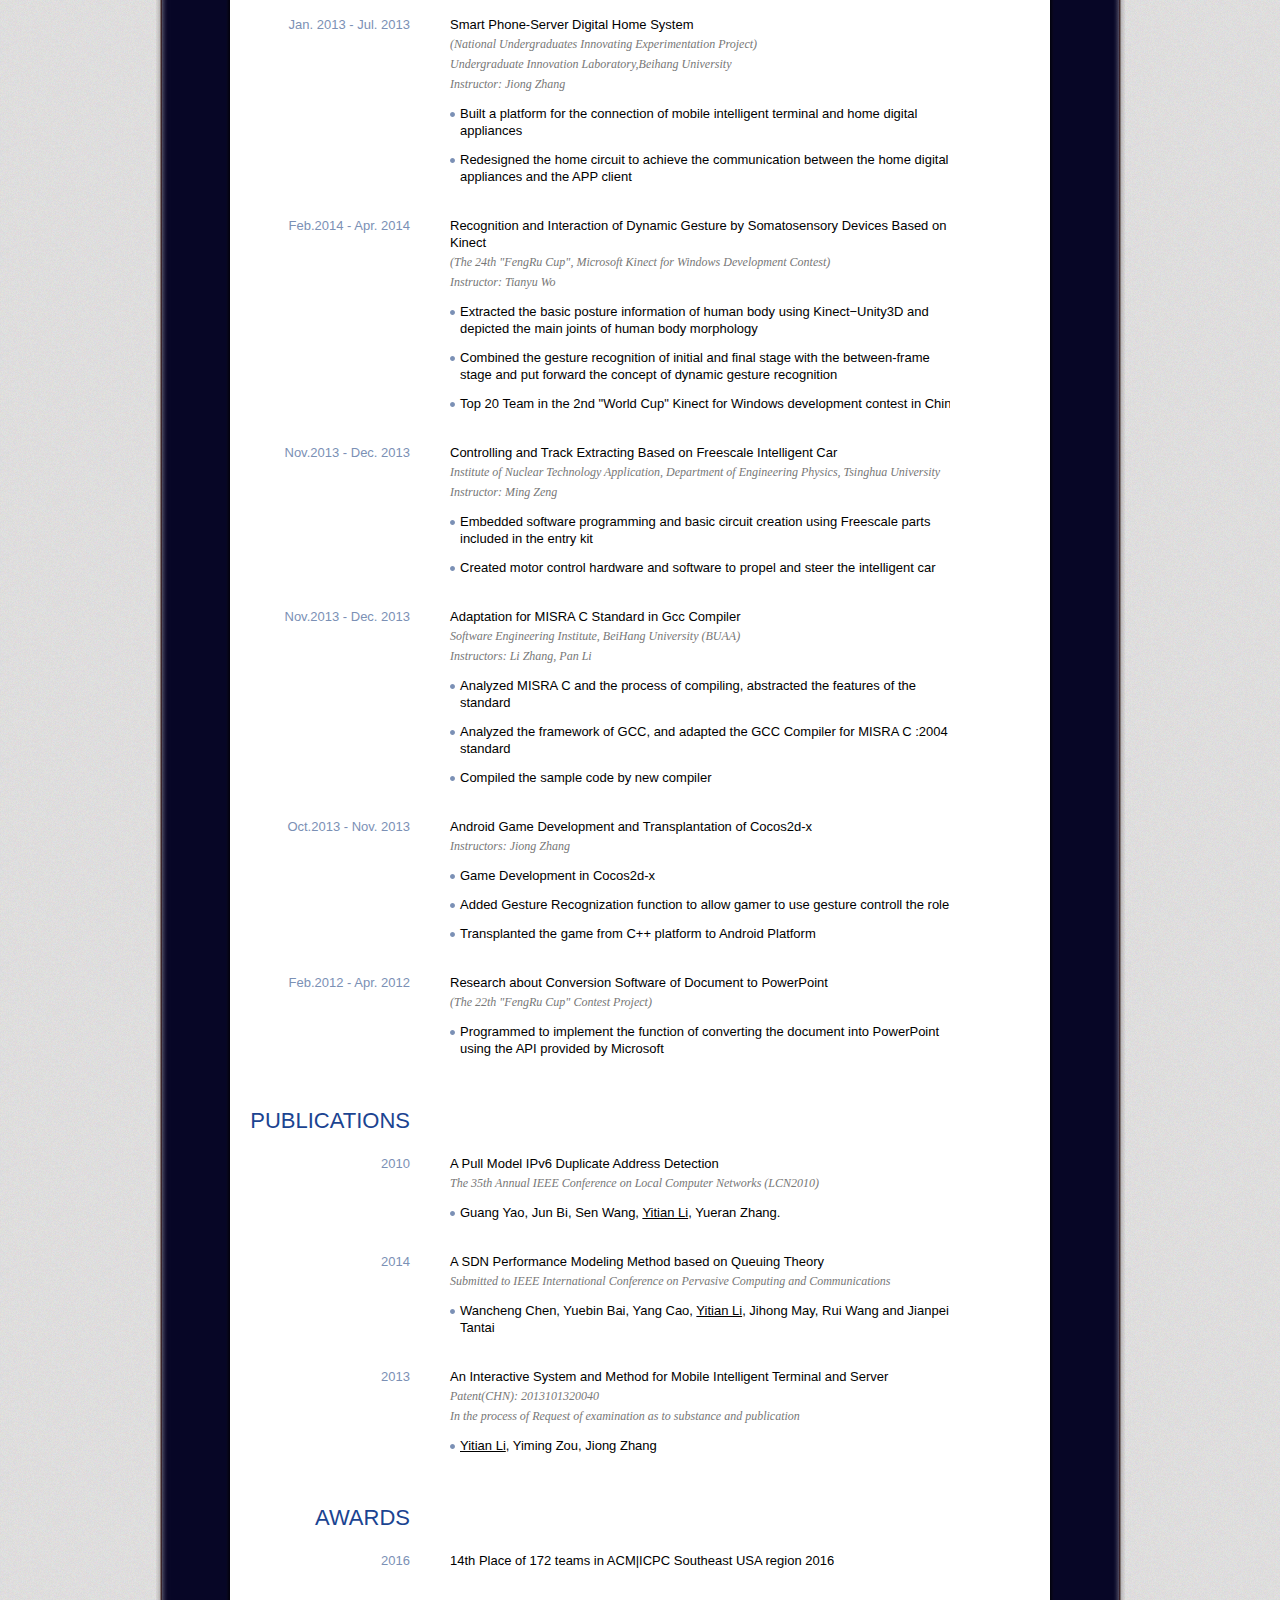
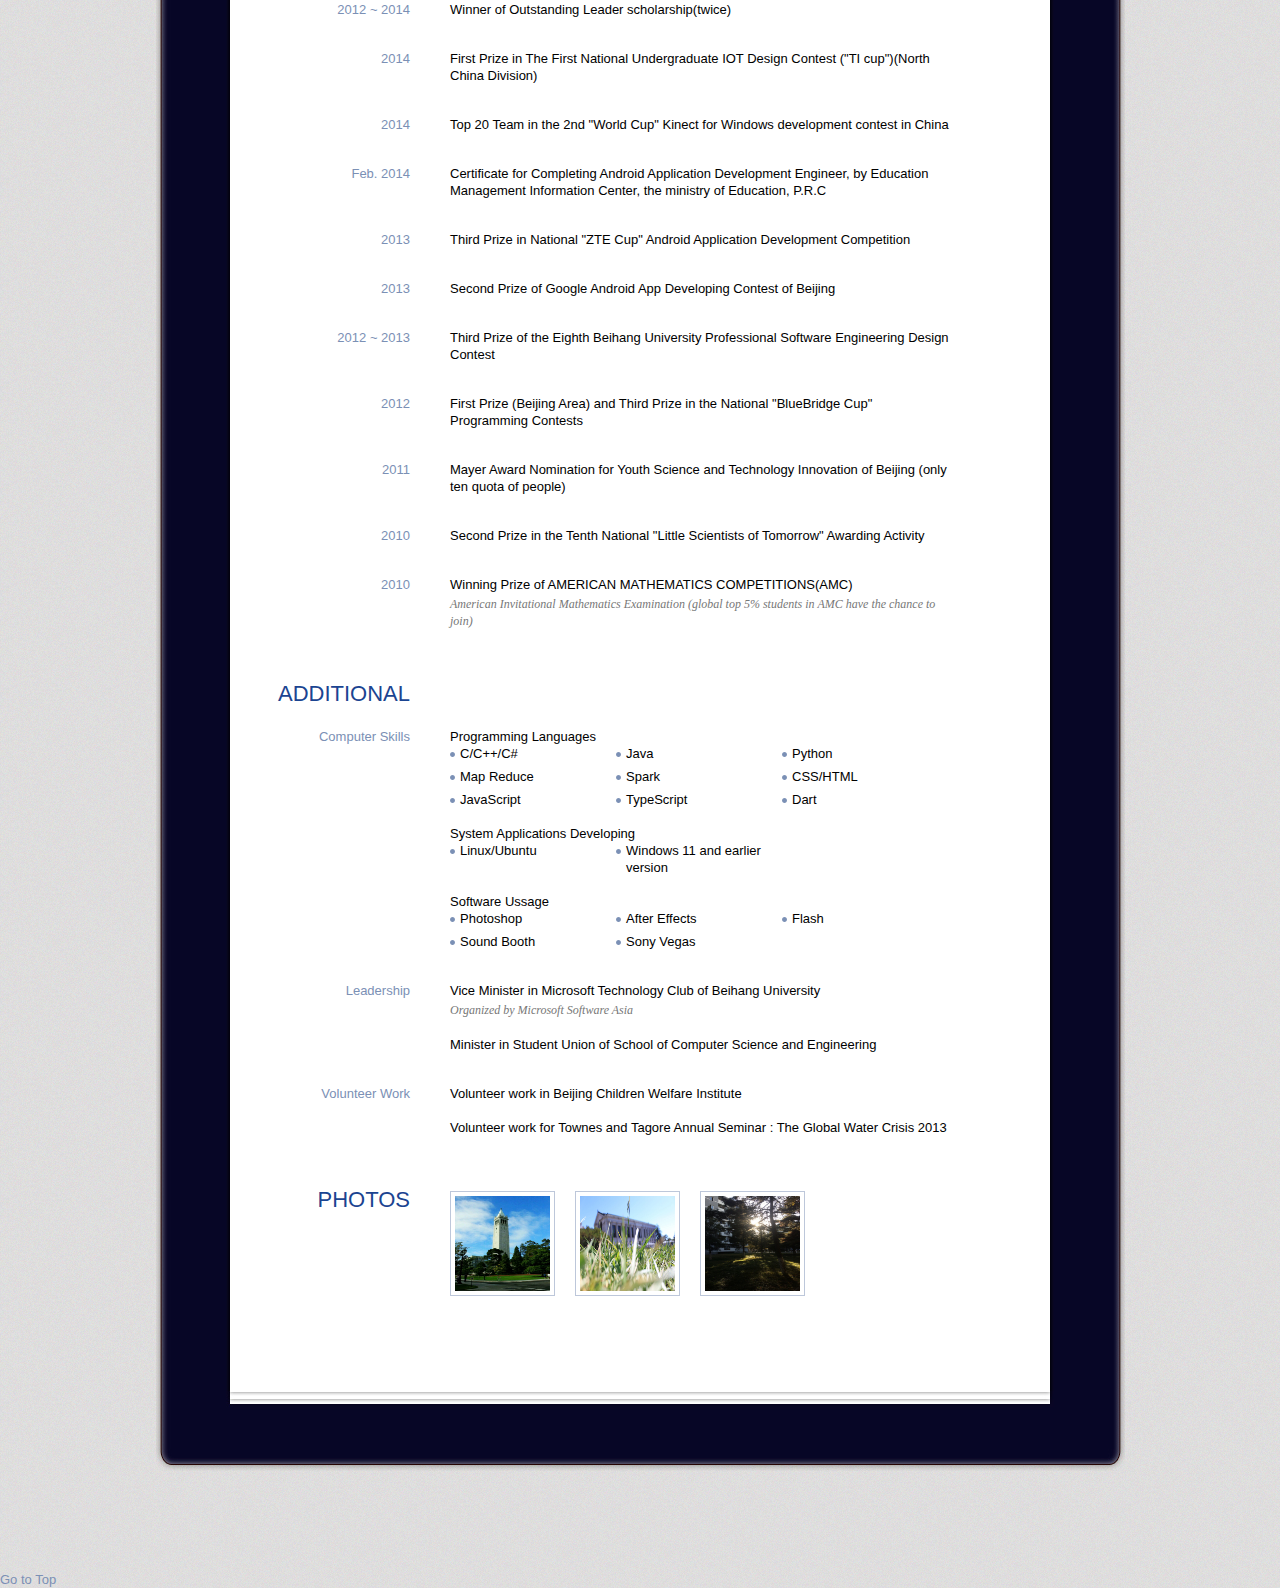
==== commit 30f52b2f: "2022.04.29 job seeking init version" ====
--- a/index.html
+++ b/index.html
@@ -11,12 +11,12 @@
 <!-- Begin Banner  -->
 	<div id="header">
           <br/>
-          <h2>Index</h2><br/>
+          <h2 id="floater-title">Index</h2><br/>
           <br/>
           <a href="#ct1">Basic Information</a><br/>
-          <a href="#ct2">Education</a><br/>
-          <a href="#ct3">Work Experience</a><br/>
-          <a href="#ct4">Internships</a><br/>
+          <a href="#ct2">Professional Experience</a><br/>
+          <a href="#ct3">Education</a><br/>
+          <a href="#ct4">Research Experience</a><br/>
           <a href="#ct5">Researches and Publications</a><br/>
           <a href="#ct6">Awards</a><br/>
           <a href="#ct7">Additional Information</a><br/>
@@ -32,25 +32,23 @@
     <div id="paper">
       <div class="paper-top"></div>
         <div id="paper-mid">
-        <div class="entry">
+        <div class="entry"  id="ct1">
           <!-- Begin Image -->
           <img class="portrait" src="images/photo.jpg" alt="0" />
           <!-- End Image -->
           <!-- Begin Personal Information -->
-          <div class="self"  id="ct1">
+          <div class="self">
             <h1 class="name">Yitian Li<br />
-              <span>M.S. in Computer Science</span></h1>
-              <span>Actively seeking for a full-time position as software engineer, can start soon.</span></h1>              
+              <span>Software Engineer</span></h1>            
             <ul>
-              <li class="ad ad1">610 Bridgewater Dr</li>
-              <li class="ad1">Seneca 29678, S.C., U.S.</li>
+              <li class="ad ad1">San Jose, CA 95128</li>
               <li class="mail">
-              	<a href =mailto:li.yitian@live.com>li.yitian@live.com</a>
+              	<a href =mailto:yitian.li.93@gmail.com>yitian.li.93@gmail.com</a>
               </li>
-              <li class="tel">(+1)864(986)&minus;5971</li>
+              <li class="tel">(+1)408(483)&minus;9126</li>
               <li class="tel">(+86)150&minus;1056&minus;7151</li>
               <li class="web">
-              	<a href="http://yitianl.people.clemson.edu/">@Home Page</a>
+              	<a href="http://liyitian.github.io/">@Home Page</a>
               </li>
             </ul>
           </div>
@@ -64,6 +62,9 @@
         <!-- Begin 1st Row -->
         <div class="entry">
           <div class="line"></div>
+          <h2>OBJECTIVES</h2>
+          <p>An exprienced software engineer in the industries,  I am seeking a challenging opportunity to solve complex problems and lead projects where my advanced skills can be fully ultilized.<br/></p>
+
 
           <h2>INTERESTS</h2>
           <p><em>Computer Network Architecture, Software Defined Network, Backend Development, Data Engineer.</em><br/></p>
@@ -80,6 +81,28 @@
         <!-- Begin 2nd Row -->
         <div class="entry"  id="ct2">
           <div class="line"></div>
+          <h2>PROFESSIONAL</h2>
+          <div class="content">
+            <h3>Feb.2018 - Present</h3>
+            <p>Google<br/>
+            <em>Software Engineer<br/></em></p>
+            <p><br/></p>
+            <p>GPay US App<br/></p>
+            <ul class="info">
+              <li>Worked on Money movement for Plex project.</li>
+              <li>Worked on Payment Methods Convergence for U.S.</li>
+            </ul>
+            <p><br/></p>
+            <p>Google Cloud Platform, Apigee<br/></p>
+            <ul class="info">
+              <li>Worked on Anomaly Detection System.</li>
+            </ul>
+          </div>
+        </div>
+        <!-- Begin 2nd Row -->
+        <!-- Begin 3rd Row -->
+        <div class="entry"  id="ct3">
+          <div class="line"></div>
           <h2>EDUCATION</h2>
           <div class="content">
             <h3>Sep 2015 - May 2017</h3>
@@ -91,22 +114,12 @@
             <p>Beihang University, Beijing <br />
               <em>School of Computer Science and Engineering</em></p>
           </div>
-          <div class="content">
-            <h3>Jul 2013 - Aug 2013</h3>
-            <p>University of California at Berkeley<br />
-              <em>Summer School</em></p>
-          </div>
-          <div class="content">
-            <h3>Sep 2008 - Jun 2011</h3>
-            <p>Beijing No.20 High School<br />
-              <em>Student</em></p>
-          </div>
-        </div>
-        <!-- End 2nd Row -->
-        <!-- Begin 3rd Row -->
-        <div class="entry"  id="ct3">
-          <div class="line"></div>
-          <h2>PROJECT EXPERIENCE</h2>
+        </div>
+        <!-- End 3rd Row -->
+        <!-- Begin 4th Row -->
+        <div class="entry"  id="ct4">
+          <div class="line"></div>
+          <h2>RESEARCH</h2>
           <div class="content">
             <h3>Feb.2017 - May.2017</h3>
             <p>An Information Retrivement System<br />
@@ -279,31 +292,6 @@
             </ul>
           </div>
           
-        </div>
-        <!-- End 3rd Row -->
-        <!-- Begin 4th Row -->
-        <div class="entry"  id="ct4">
-          <div class="line"></div>
-          <h2>INTERNSHIPS</h2>
-          <div class="content">
-            <h3>Jan. 2012 - Mar. 2012</h3>
-            <p> JoyDigital (Beijing) Technology Co. LTD<br />
-              <em>Project: Indoor Positioning and Tracking Technology Based on the Signal Intensity of WLAN</em></p>
-            <ul class="info">
-              <li>Established the distance conversion formula based on ten thousand times of the measured data and calculated the point position using three-point fix</li>
-              <li>Programmed to scan the strength of the wireless signal and formed the track to reflect on the mobile phone screen</li>
-              <li>Implemented the function of scene switching according to different routers</li>
-            </ul>
-          </div>
-          <div class="content">
-            <h3>May. 2014 - Oct.2014</h3>
-            <p>Sino-German Joint Software Institute<br />
-              <em>Project: A SDN Performance Modeling Method based on Queuing Theory (submitted to PerCom 2015)</em></p>
-            <ul class="info">
-              <li>A second co-author of a paper, IEEE LCN 2010,&laquo;A "Pull Model" IPv6 Duplicate Address Detection&raquo;.</li>
-              <li>Fisrt author of&laquo;A "Server Model" IPv6 Stateless Address Autoconfiguration solution&raquo;. </li>
-            </ul>
-          </div>
         </div>
         <!-- End 4th Row -->
         <!-- Begin 5th Row -->
@@ -407,15 +395,17 @@
               <li>Java</li>
               <li>Python</li>
               <li>Map Reduce</li>
-              <li>Spark </li>
+              <li>Spark</li>
               <li>CSS/HTML</li>
               <li>JavaScript</li>
+              <li>TypeScript</li>
+              <li>Dart</li>
 
             </ul>            
             <p><br/>System Applications Developing</p>
             <ul class="skills">            
               <li>Linux/Ubuntu</li>
-              <li>Windows 10 and earlier version</li>
+              <li>Windows 11 and earlier version</li>
             </ul>
             <p><br/>Software Ussage</p>
             <ul class="skills">
--- a/css/stylesheet.css
+++ b/css/stylesheet.css
@@ -466,11 +466,15 @@
 	position:fixed;
 	text-align: center;
 	top:20px;
-    /*left:800px;*/
     right:50px;
-    width: 300px;
+    width: 200px;
     height: 200px;
 	background-color: white;
     border:3px solid violet;
     border-radius: 2px;
 }
+
+#floater-title{
+    width: inherit;
+    text-align: center;
+}